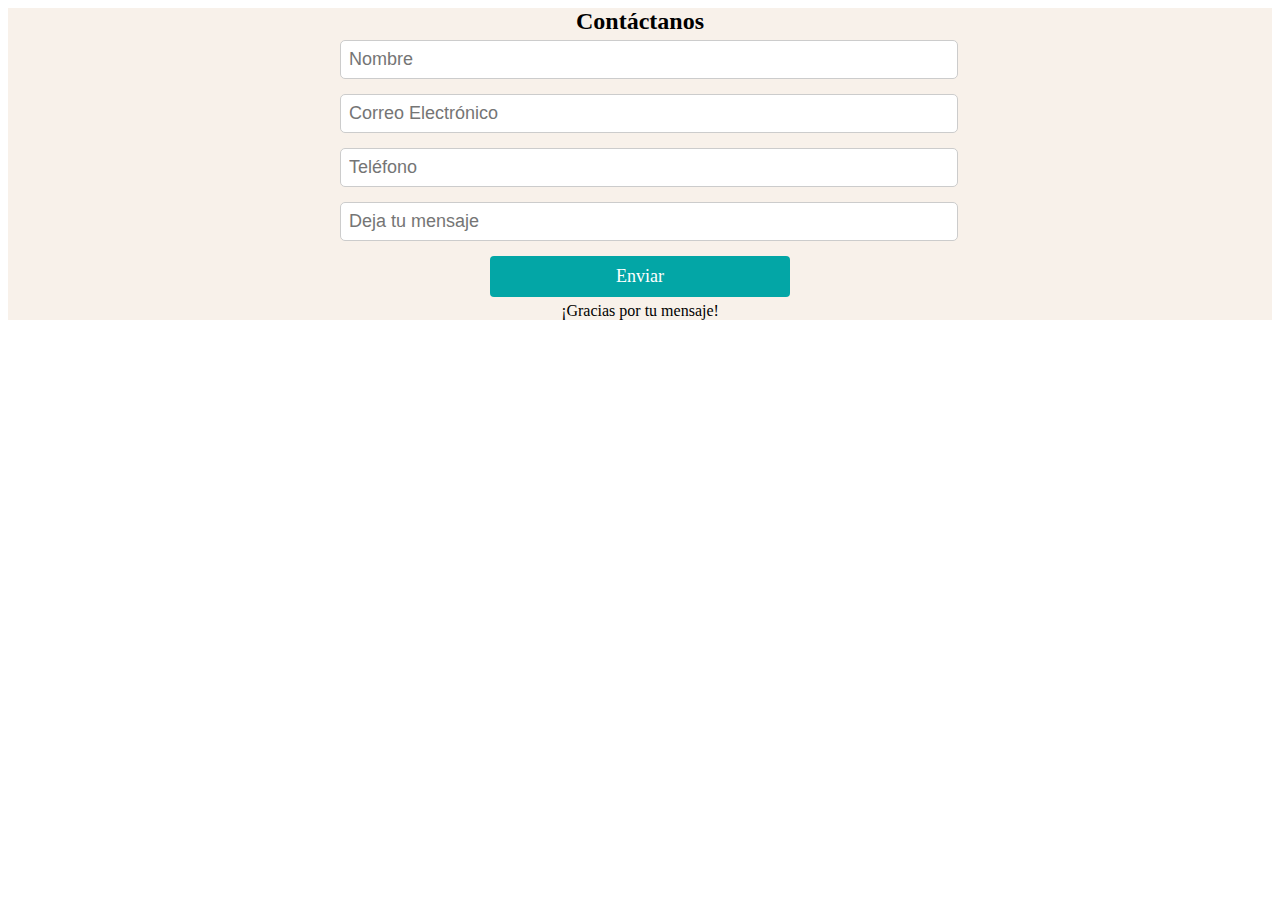
==== contact.html @ bc4d8187 "creación hoja de estilos formulario de contacto" ====
<!DOCTYPE html>
<html lang="en">

<head>
    <meta charset="UTF-8">
    <meta name="viewport" content="width=device-width, initial-scale=1.0">
    <link rel="stylesheet" href="/src/styles/contact.css">
    <title>Contáctanos</title>
</head>

<body>
    <div class="formulary-container">
        <h2>Contáctanos</h2>
        <form id="contactForm">
            <div class="form-group">
                <input type="text" id="name" name="name" placeholder="Nombre">
            </div>
            <div class="form-group">

                <input type="email" id="email" name="email" placeholder="Correo Electrónico">
            </div>
            <div class="form-group">
                <input type="tel" id="tel" name="tel" placeholder="Teléfono" required>
            </div>
            <div class="form-group">
                <input type="text" id="text" name="text" placeholder="Deja tu mensaje" required>
            </div>
            <button class="enviar" type="submit">Enviar</button>
            <p>¡Gracias por tu mensaje!</p>
        </form>
    </div>

</html>
---- src/styles/contact.css ----
.formulary-container{
    background-color: rgba(242, 227, 213, 0.5)
}
form {
    max-width: 400px;
    margin: 0 auto;
    
}

h2{
    display: flex;
    justify-content: center;
    align-items: center;
    margin: 5px;
}

input {
    width: 100%;
    padding: 8px;
    margin-bottom: 15px;
    border: 1px solid #ccc;
    border-radius: 5px;
    font-size: 18px;
}

.check-box {
    display: flex;
    justify-content: center; 
    align-items: center; 
    margin: 10px; 
    padding: 4px;
}

.enviar {
    font: 18px bold;
    display: block;
    background-color: #026773;
    color: white;
    padding: 10px 20px;
    border: none;
    border-radius: 20px;
    cursor: pointer;
    margin: 0 auto; 
    width: 80%;
    max-width: 300px;
    margin-bottom: 10px
}

.enviar:hover {
    background: #3CA6A6;
    border-color: #3CA6A6;
}

p{
    display: flex;
    justify-content: center;
    align-items: center;
    margin: 5px;
}



@media (max-width: 576px) {
    form {
        padding: 10px;
    }

    .enviar{
        width: 100%;
        padding: 8px;
        margin-bottom: 10px;
    }

}


/* escritorio */
@media (min-width: 769px) {
    form {
        max-width: 600px;
    }

    .enviar {
        display: block;
        background-color: #03A6A6;
        color: white;
        padding: 10px 20px;
        border: none;
        border-radius: 4px;
        cursor: pointer;
        margin: 0 auto; 
        width: 80%;
        max-width: 300px;
    }
}
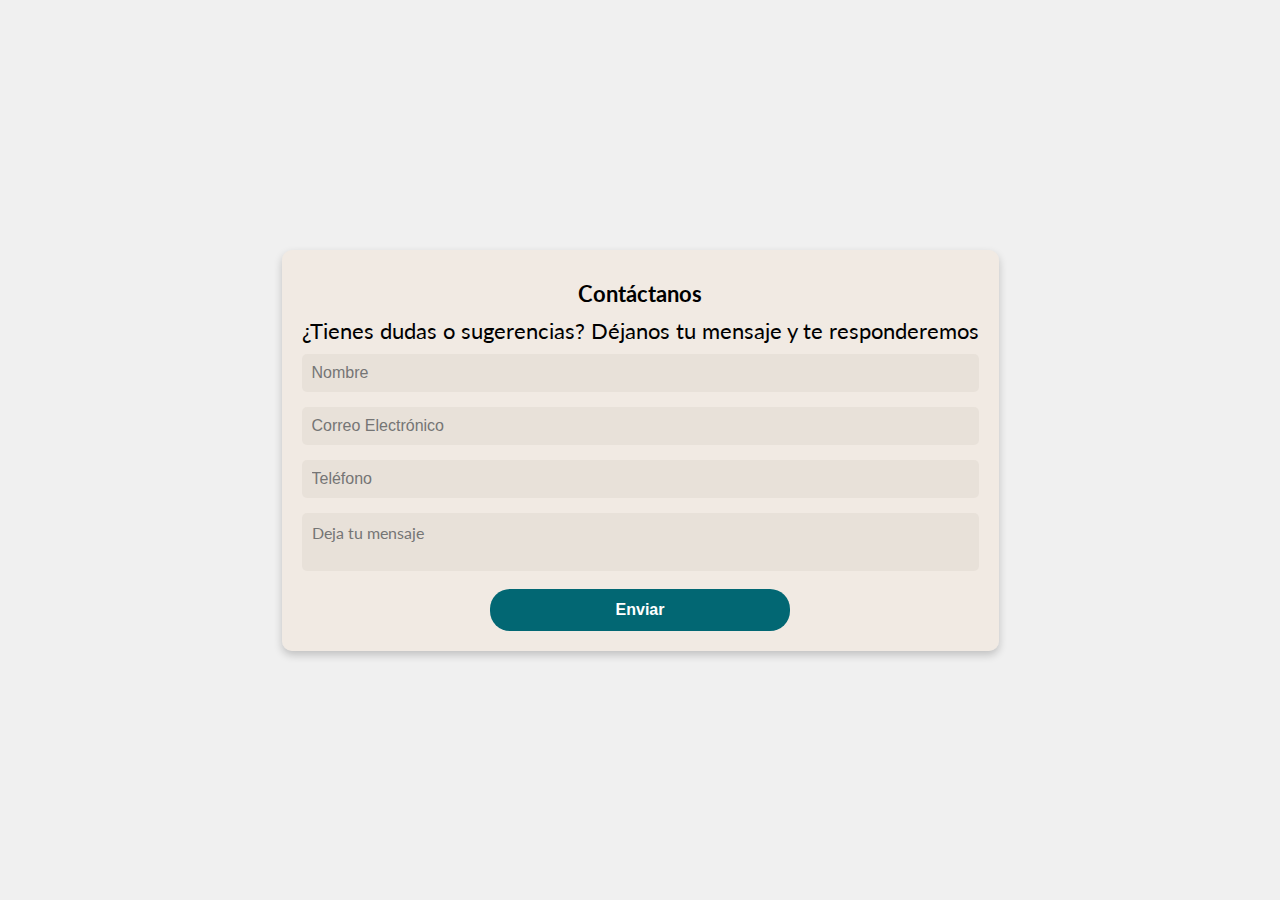
==== commit 9362e265: "Creación archivo javascript formulario de contacto" ====
--- a/contact.html
+++ b/contact.html
@@ -5,29 +5,37 @@
     <meta charset="UTF-8">
     <meta name="viewport" content="width=device-width, initial-scale=1.0">
     <link rel="stylesheet" href="/src/styles/contact.css">
+    <link rel="preconnect" href="https://fonts.googleapis.com">
+    <link rel="preconnect" href="https://fonts.googleapis.com">
+    <link rel="preconnect" href="https://fonts.gstatic.com" crossorigin>
+    <link
+        href="https://fonts.googleapis.com/css2?family=Lato:ital,wght@0,100;0,300;0,400;0,700;0,900;1,100;1,300;1,400;1,700;1,900&family=Urbanist:ital,wght@0,100..900;1,100..900&display=swap"
+        rel="stylesheet">
     <title>Contáctanos</title>
 </head>
 
 <body>
     <div class="formulary-container">
         <h2>Contáctanos</h2>
+        <p>¿Tienes dudas o sugerencias? Déjanos tu mensaje y te responderemos</p>
         <form id="contactForm">
             <div class="form-group">
-                <input type="text" id="name" name="name" placeholder="Nombre">
+                <input type="text" id="name" name="name" placeholder="Nombre" required>
             </div>
             <div class="form-group">
-
-                <input type="email" id="email" name="email" placeholder="Correo Electrónico">
+                <input type="email" id="email" name="email" placeholder="Correo Electrónico" required>
             </div>
             <div class="form-group">
                 <input type="tel" id="tel" name="tel" placeholder="Teléfono" required>
             </div>
             <div class="form-group">
-                <input type="text" id="text" name="text" placeholder="Deja tu mensaje" required>
+                <textarea name="message" id="message" placeholder="Deja tu mensaje" required></textarea>
             </div>
             <button class="enviar" type="submit">Enviar</button>
-            <p>¡Gracias por tu mensaje!</p>
         </form>
+        <p id="thankYouMessage" style="display: none;">¡Gracias por tu mensaje!</p>
+        <script src="/src/js/contactactForm.js"></script>
     </div>
+</body>
 
 </html>--- a/src/styles/contact.css
+++ b/src/styles/contact.css
@@ -1,97 +1,96 @@
-
-.formulary-container{
-    background-color: rgba(242, 227, 213, 0.5)
-}
-form {
-    max-width: 400px;
-    margin: 0 auto;
-    
+* {
+    box-sizing: border-box;
+    margin: 0;
+    padding: 0;
 }
 
-h2{
+body {
     display: flex;
     justify-content: center;
     align-items: center;
-    margin: 5px;
+    min-height: 100vh;
+    background-color: #f0f0f0;
+    font-family: "Lato", sans-serif;
+}
+
+.formulary-container {
+    background-color: rgba(242, 227, 213, 0.5);
+    box-shadow: 0px 4px 8px rgba(0, 0, 0, 0.2);
+    border-radius: 10px;
+    max-width: 95%;
+    padding: 20px;
+    margin: 20px auto; 
+}
+
+h2, p {
+    text-align: center;
+    margin: 10px 0;
+    font-size: 22px; 
 }
 
 input {
     width: 100%;
-    padding: 8px;
+    padding: 10px;
     margin-bottom: 15px;
-    border: 1px solid #ccc;
+    border: none;
     border-radius: 5px;
-    font-size: 18px;
+    font-size: 16px; 
+    background-color: rgba(200, 190, 180, 0.2);
 }
 
-.check-box {
-    display: flex;
-    justify-content: center; 
-    align-items: center; 
-    margin: 10px; 
-    padding: 4px;
+input:focus {
+    outline: none;
+}
+
+
+textarea {
+    width: 100%;
+    padding: 10px;
+    margin-bottom: 15px;
+    border: none;
+    border-radius: 5px;
+    font-size: 16px;
+    background-color: rgba(200, 190, 180, 0.2);
+    resize: none;
+    font-family: "Lato", sans-serif;
+}
+
+textarea:focus {
+    outline: none;
 }
 
 .enviar {
-    font: 18px bold;
+    font-size: 16px; 
+    font-weight: bold;
     display: block;
     background-color: #026773;
     color: white;
-    padding: 10px 20px;
+    padding: 12px 24px;
     border: none;
     border-radius: 20px;
     cursor: pointer;
-    margin: 0 auto; 
-    width: 80%;
+    margin: 0 auto;
+    width: 100%;
     max-width: 300px;
-    margin-bottom: 10px
 }
 
 .enviar:hover {
     background: #3CA6A6;
-    border-color: #3CA6A6;
 }
-
-p{
-    display: flex;
-    justify-content: center;
-    align-items: center;
-    margin: 5px;
+@media (min-width: 576px) {
+    .formulary-container {
+        max-width: 80%;
+    }
 }
-
-
-
-@media (max-width: 576px) {
-    form {
-        padding: 10px;
-    }
-
-    .enviar{
-        width: 100%;
-        padding: 8px;
-        margin-bottom: 10px;
-    }
-
-}
-
-
-/* escritorio */
-@media (min-width: 769px) {
-    form {
-        max-width: 600px;
-    }
-
-    .enviar {
-        display: block;
-        background-color: #03A6A6;
-        color: white;
-        padding: 10px 20px;
-        border: none;
-        border-radius: 4px;
-        cursor: pointer;
-        margin: 0 auto; 
-        width: 80%;
-        max-width: 300px;
+@media (min-width: 1200px) {
+    .formulary-container {
+        max-width: 50%;
     }
 }
 
+@media (min-width: 1024px){
+    .formulary-container {
+        max-width: 60%;
+    }
+}
+
